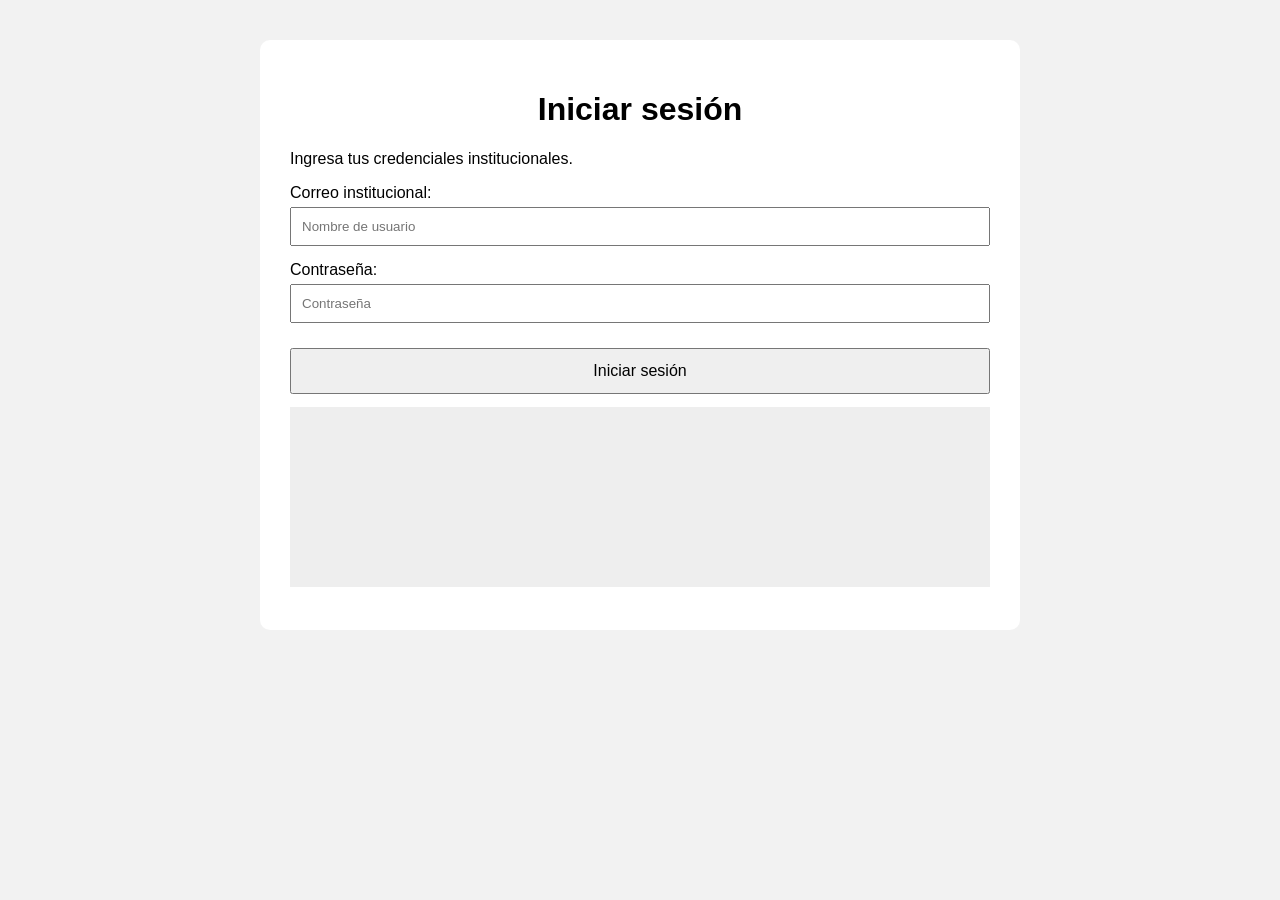
==== login.html @ 04aa25bb "Implementacion de Login Aun faltan elementos de seguridad. Este esta desarrollado mas que nada para " ====
<!DOCTYPE html>
<html lang="es">

<head>
    <meta charset="UTF-8">
    <meta name="viewport" content="width=device-width, initial-scale=1.0">
    <title>Iniciar sesión - Catálogo de Residuos</title>
    <link rel="stylesheet" href="style.css">
    <script src="auth.js" defer></script>
</head>

<body>
    <div class="container" id="login-panel">
        <h1>Iniciar sesión</h1>
        <p>Ingresa tus credenciales institucionales.</p>

        <form id="login-form">
            <label for="identidad">Correo institucional:</label>
            <input
                type="text"
                id="nombre"
                name="nombre"
                placeholder="Nombre de usuario"
                autocomplete="username"
                required
            >

            <label for="password">Contraseña:</label>
            <input
                type="password"
                id="contrasena"
                name="contrasena"
                placeholder="Contraseña"
                autocomplete="current-password"
                required
            >

            <button type="submit" id="login-button">
                Iniciar sesión
            </button>
        </form>

        <pre id="login-response" aria-live="polite"></pre>
    </div>
</body>
</html>
---- style.css ----
body {
    font-family: Arial, sans-serif;
    background: #f2f2f2;
    margin: 0;
    padding: 40px;
}

.container {
    max-width: 700px;
    margin: auto;
    background: white;
    padding: 30px;
    border-radius: 10px;
}

h1 {
    text-align: center;
}

label {
    display: block;
    margin-top: 15px;
    margin-bottom: 5px;
}

input,
select {
    width: 100%;
    padding: 10px;
    box-sizing: border-box;
}

button {
    width: 100%;
    margin-top: 25px;
    padding: 12px;

    font-size: 16px;
    cursor: pointer;
}

pre {
    background: #eeeeee;
    padding: 15px;
    min-height: 150px;

    white-space: pre-wrap;
    overflow-x: auto;
}
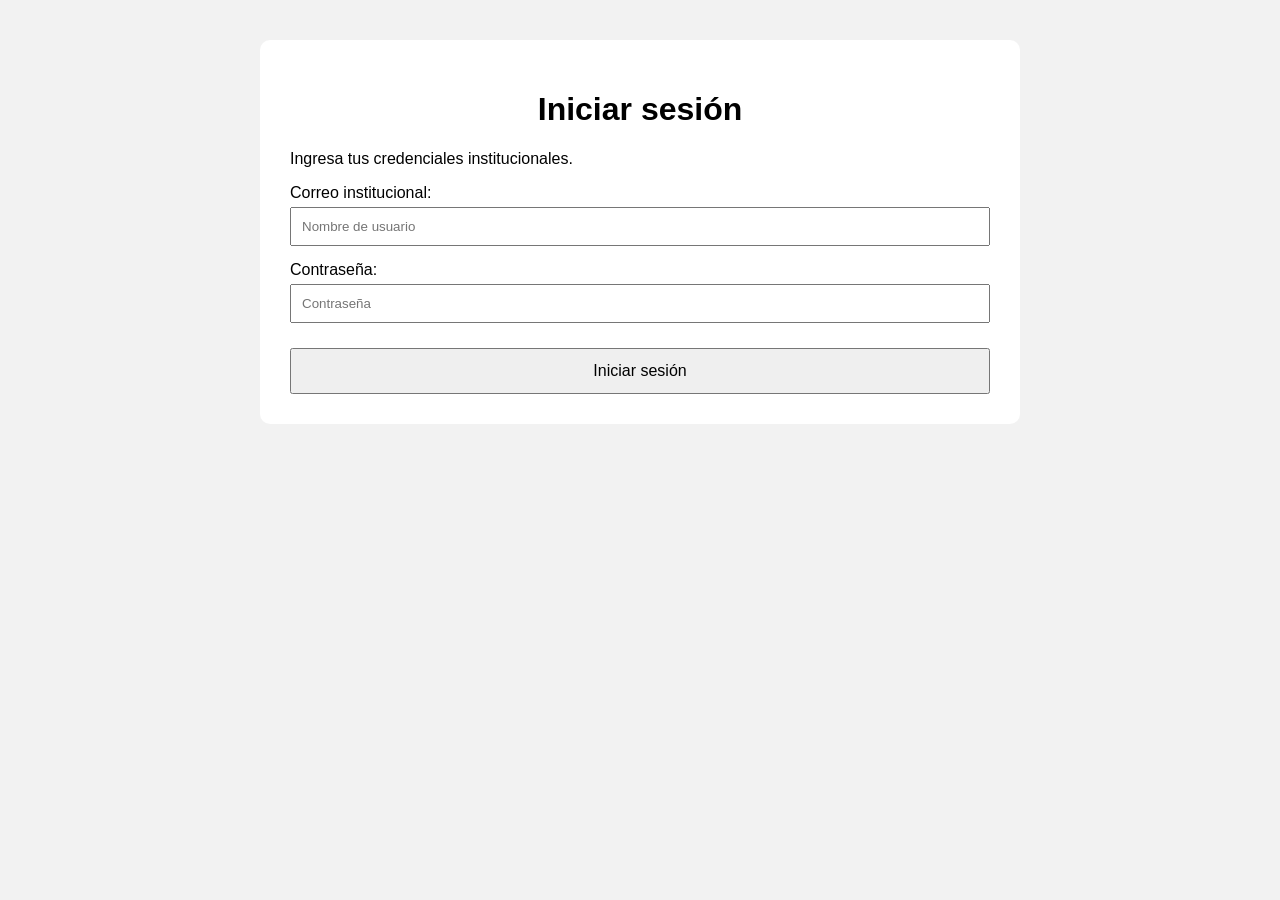
==== commit 6231fd55: "Implementacion de Autenticacion completo." ====
--- a/login.html
+++ b/login.html
@@ -40,7 +40,9 @@
             </button>
         </form>
 
-        <pre id="login-response" aria-live="polite"></pre>
+        <div id="login-response"></div>
+
+		<button id="go-index" type="button" hidden>Ir al catálogo</button>
     </div>
 </body>
 </html>
